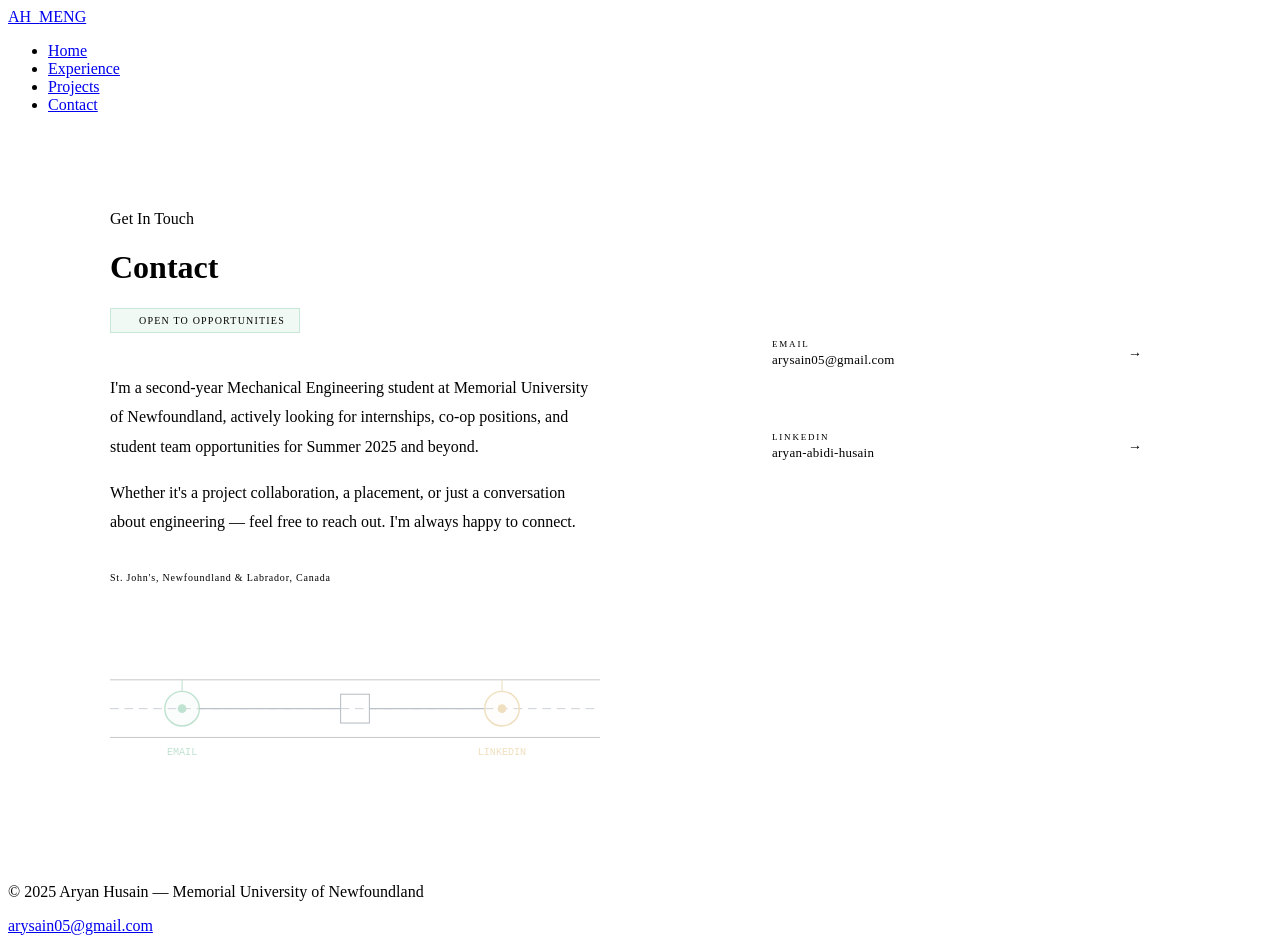
==== contact.html @ 4a882411 "Add files via upload" ====
<!DOCTYPE html>
<html lang="en">
<head>
  <meta charset="UTF-8"/>
  <meta name="viewport" content="width=device-width, initial-scale=1.0"/>
  <title>Aryan Husain — Contact</title>
  <link rel="stylesheet" href="assets/style.css"/>
  <style>

    .contact-page {
      max-width: 1060px;
      margin: 0 auto;
      padding: 5rem 2.5rem 6rem;
    }

    .contact-layout {
      display: grid;
      grid-template-columns: 1fr 1fr;
      gap: 5rem;
      align-items: start;
      margin-top: 1rem;
    }

    /* Left — message */
    .contact-intro p {
      font-size: 1rem;
      color: var(--dim);
      font-weight: 300;
      line-height: 1.85;
      margin-bottom: 1rem;
    }
    .contact-intro p strong { color: var(--body); font-weight: 500; }

    /* Right — links */
    .contact-links {
      display: flex;
      flex-direction: column;
      gap: 1px;
    }

    .contact-link {
      display: flex;
      align-items: center;
      gap: 1.25rem;
      padding: 1.5rem 1.75rem;
      background: var(--panel);
      border: 1px solid var(--edge);
      text-decoration: none;
      color: var(--body);
      transition: border-color 0.25s, background 0.25s, transform 0.2s;
      position: relative;
      overflow: hidden;
    }

    .contact-link::before {
      content: '';
      position: absolute;
      left: 0; top: 0; bottom: 0;
      width: 3px;
      background: var(--accent);
      transform: scaleY(0);
      transform-origin: bottom;
      transition: transform 0.3s;
    }

    .contact-link:hover {
      border-color: var(--accent);
      background: #1a2535;
      transform: translateX(4px);
    }
    .contact-link:hover::before { transform: scaleY(1); }

    .contact-link-icon {
      width: 44px;
      height: 44px;
      border: 1px solid var(--wire);
      background: var(--surface);
      display: flex;
      align-items: center;
      justify-content: center;
      flex-shrink: 0;
      transition: border-color 0.25s;
    }
    .contact-link:hover .contact-link-icon { border-color: var(--accent); }
    .contact-link-icon svg { width: 18px; height: 18px; stroke: var(--accent); }

    .contact-link-body { flex: 1; }

    .contact-link-label {
      font-family: var(--mono);
      font-size: 9px;
      letter-spacing: 0.2em;
      text-transform: uppercase;
      color: var(--dim);
      margin-bottom: 3px;
    }

    .contact-link-value {
      font-family: var(--mono);
      font-size: 13px;
      color: var(--bright);
      letter-spacing: 0.02em;
    }

    .contact-link-arrow {
      font-family: var(--mono);
      font-size: 14px;
      color: var(--wire);
      transition: color 0.2s, transform 0.2s;
    }
    .contact-link:hover .contact-link-arrow { color: var(--accent); transform: translateX(3px); }

    /* Drawing decoration */
    .contact-decoration {
      margin-top: 4rem;
      opacity: 0.35;
    }

    /* Status badge */
    .status-badge {
      display: inline-flex;
      align-items: center;
      gap: 8px;
      font-family: var(--mono);
      font-size: 10px;
      letter-spacing: 0.12em;
      text-transform: uppercase;
      color: var(--accent);
      background: rgba(76,175,125,0.08);
      border: 1px solid rgba(76,175,125,0.25);
      padding: 6px 14px;
      margin-bottom: 1.5rem;
    }
    .status-dot {
      width: 6px; height: 6px;
      background: var(--accent);
      border-radius: 50%;
      animation: pulse 2s infinite;
    }
    @keyframes pulse {
      0%, 100% { opacity: 1; }
      50% { opacity: 0.3; }
    }

    @media (max-width: 760px) {
      .contact-layout { grid-template-columns: 1fr; gap: 3rem; }
      .contact-page { padding: 3rem 1.25rem 4rem; }
    }
  </style>
</head>
<body>

<nav>
  <a class="nav-logo" href="index.html">AH<span>_</span>MENG</a>
  <ul class="nav-links">
    <li><a href="index.html">Home</a></li>
    <li><a href="experience.html">Experience</a></li>
    <li><a href="projects.html">Projects</a></li>
    <li><a href="contact.html" class="active">Contact</a></li>
  </ul>
</nav>

<div class="page-wrap">
<div class="contact-page">

  <div class="section-eyebrow fade-up">Get In Touch</div>
  <h1 class="section-title fade-up fade-up-d1">Contact</h1>

  <div class="contact-layout">

    <div class="contact-intro fade-up fade-up-d2">
      <div class="status-badge">
        <span class="status-dot"></span>
        Open to opportunities
      </div>
      <p>
        I'm a <strong>second-year Mechanical Engineering student at Memorial University of Newfoundland</strong>, actively looking for internships, co-op positions, and student team opportunities for Summer 2025 and beyond.
      </p>
      <p>
        Whether it's a project collaboration, a placement, or just a conversation about engineering — feel free to reach out. I'm always happy to connect.
      </p>
      <p style="font-family:var(--mono);font-size:10px;letter-spacing:0.08em;color:var(--wire);margin-top:2rem;">
        St. John's, Newfoundland &amp; Labrador, Canada
      </p>

      <div class="contact-decoration">
        <svg viewBox="0 0 340 80" fill="none" xmlns="http://www.w3.org/2000/svg" width="100%">
          <line x1="0" y1="40" x2="340" y2="40" stroke="#3d4f63" stroke-width="0.5" stroke-dasharray="6 4"/>
          <line x1="0" y1="20" x2="340" y2="20" stroke="#21262d" stroke-width="0.5"/>
          <line x1="0" y1="60" x2="340" y2="60" stroke="#21262d" stroke-width="0.5"/>
          <circle cx="50" cy="40" r="12" stroke="#4caf7d" stroke-width="1" fill="rgba(76,175,125,0.05)"/>
          <circle cx="50" cy="40" r="3" fill="#4caf7d"/>
          <line x1="62" y1="40" x2="160" y2="40" stroke="#3d4f63" stroke-width="1"/>
          <rect x="160" y="30" width="20" height="20" stroke="#3d4f63" stroke-width="0.75"/>
          <line x1="180" y1="40" x2="260" y2="40" stroke="#3d4f63" stroke-width="1"/>
          <circle cx="272" cy="40" r="12" stroke="#d4a647" stroke-width="1" fill="rgba(212,166,71,0.05)"/>
          <circle cx="272" cy="40" r="3" fill="#d4a647"/>
          <text x="50" y="72" text-anchor="middle" fill="#4caf7d" font-family="Share Tech Mono,monospace" font-size="7">EMAIL</text>
          <text x="272" y="72" text-anchor="middle" fill="#d4a647" font-family="Share Tech Mono,monospace" font-size="7">LINKEDIN</text>
          <line x1="50" y1="20" x2="50" y2="28" stroke="#4caf7d" stroke-width="0.75"/>
          <line x1="272" y1="20" x2="272" y2="28" stroke="#d4a647" stroke-width="0.75"/>
        </svg>
      </div>
    </div>

    <div class="contact-links fade-up fade-up-d3">

      <a href="mailto:arysain05@gmail.com" class="contact-link">
        <div class="contact-link-icon">
          <svg viewBox="0 0 24 24" fill="none" stroke-width="1.5">
            <rect x="2" y="4" width="20" height="16" rx="2"/>
            <path d="m2 7 10 7 10-7"/>
          </svg>
        </div>
        <div class="contact-link-body">
          <div class="contact-link-label">Email</div>
          <div class="contact-link-value">arysain05@gmail.com</div>
        </div>
        <span class="contact-link-arrow">→</span>
      </a>

      <a href="https://www.linkedin.com/in/aryan-abidi-husain-742992287" target="_blank" rel="noopener" class="contact-link">
        <div class="contact-link-icon">
          <svg viewBox="0 0 24 24" fill="none" stroke-width="1.5">
            <path d="M16 8a6 6 0 0 1 6 6v7h-4v-7a2 2 0 0 0-2-2 2 2 0 0 0-2 2v7h-4v-7a6 6 0 0 1 6-6z"/>
            <rect x="2" y="9" width="4" height="12"/>
            <circle cx="4" cy="4" r="2"/>
          </svg>
        </div>
        <div class="contact-link-body">
          <div class="contact-link-label">LinkedIn</div>
          <div class="contact-link-value">aryan-abidi-husain</div>
        </div>
        <span class="contact-link-arrow">→</span>
      </a>

    </div>

  </div>

</div><!-- /contact-page -->

<footer>
  <p>© 2025 Aryan Husain — Memorial University of Newfoundland</p>
  <p><a href="mailto:arysain05@gmail.com">arysain05@gmail.com</a></p>
</footer>
</div>
</body>
</html>
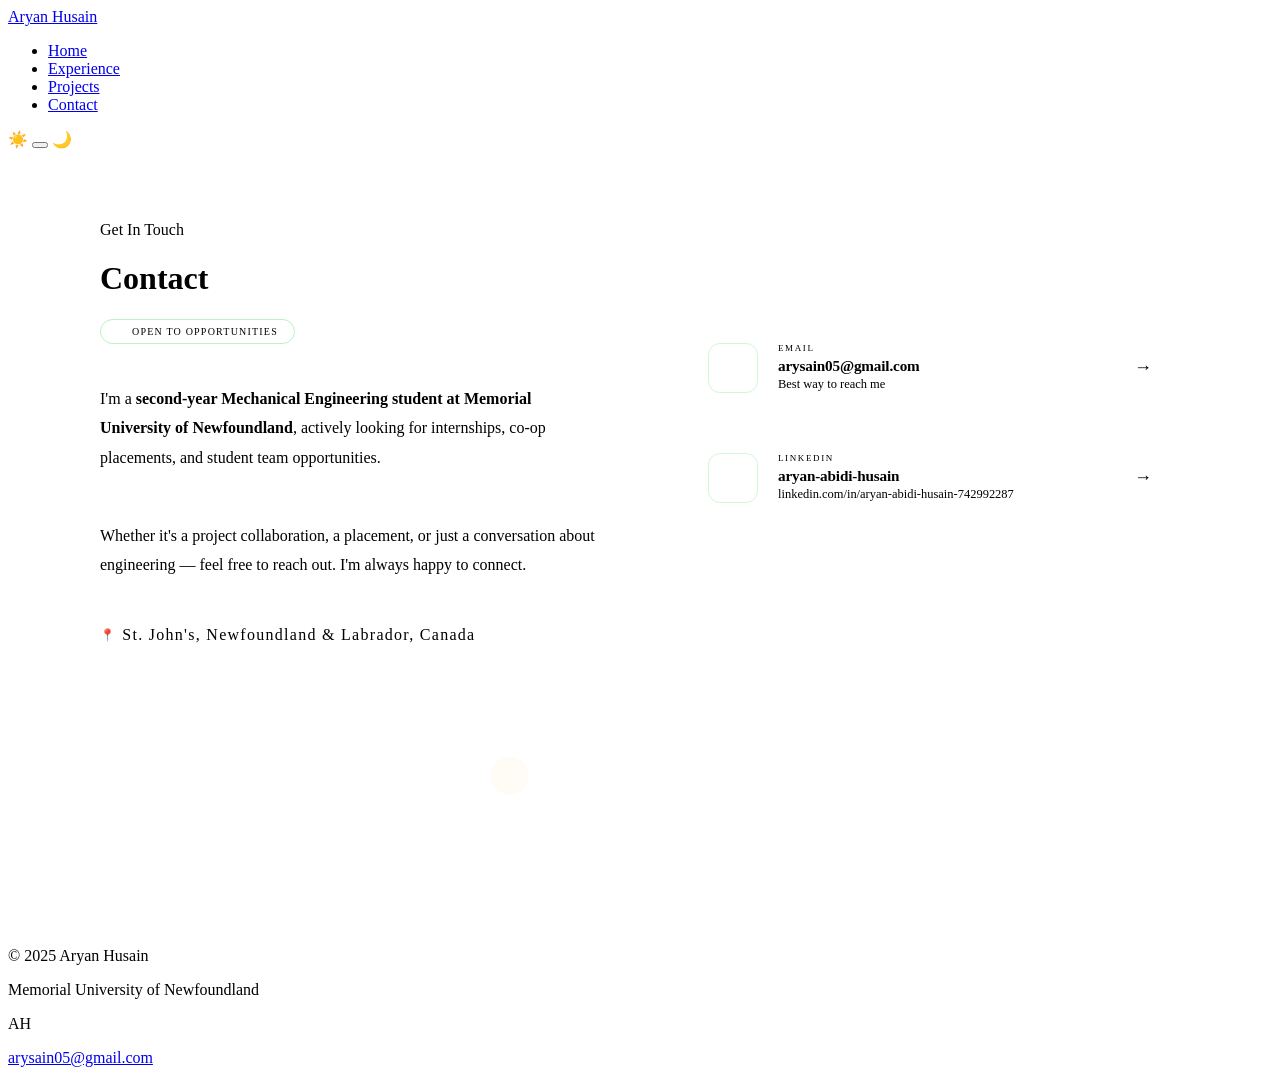
==== commit 64fd485f: "Update contact.html" ====
--- a/contact.html
+++ b/contact.html
@@ -1,204 +1,193 @@
 <!DOCTYPE html>
-<html lang="en">
+<html lang="en" data-theme="light">
 <head>
   <meta charset="UTF-8"/>
   <meta name="viewport" content="width=device-width, initial-scale=1.0"/>
   <title>Aryan Husain — Contact</title>
   <link rel="stylesheet" href="assets/style.css"/>
   <style>
-
-    .contact-page {
-      max-width: 1060px;
-      margin: 0 auto;
-      padding: 5rem 2.5rem 6rem;
-    }
-
-    .contact-layout {
-      display: grid;
-      grid-template-columns: 1fr 1fr;
-      gap: 5rem;
-      align-items: start;
-      margin-top: 1rem;
-    }
-
-    /* Left — message */
-    .contact-intro p {
-      font-size: 1rem;
-      color: var(--dim);
-      font-weight: 300;
-      line-height: 1.85;
-      margin-bottom: 1rem;
-    }
-    .contact-intro p strong { color: var(--body); font-weight: 500; }
-
-    /* Right — links */
-    .contact-links {
-      display: flex;
-      flex-direction: column;
-      gap: 1px;
-    }
-
-    .contact-link {
-      display: flex;
-      align-items: center;
-      gap: 1.25rem;
-      padding: 1.5rem 1.75rem;
-      background: var(--panel);
-      border: 1px solid var(--edge);
-      text-decoration: none;
-      color: var(--body);
-      transition: border-color 0.25s, background 0.25s, transform 0.2s;
-      position: relative;
-      overflow: hidden;
-    }
-
-    .contact-link::before {
-      content: '';
-      position: absolute;
-      left: 0; top: 0; bottom: 0;
-      width: 3px;
-      background: var(--accent);
-      transform: scaleY(0);
-      transform-origin: bottom;
-      transition: transform 0.3s;
-    }
-
-    .contact-link:hover {
-      border-color: var(--accent);
-      background: #1a2535;
-      transform: translateX(4px);
-    }
-    .contact-link:hover::before { transform: scaleY(1); }
-
-    .contact-link-icon {
-      width: 44px;
-      height: 44px;
-      border: 1px solid var(--wire);
-      background: var(--surface);
-      display: flex;
-      align-items: center;
-      justify-content: center;
-      flex-shrink: 0;
-      transition: border-color 0.25s;
-    }
-    .contact-link:hover .contact-link-icon { border-color: var(--accent); }
-    .contact-link-icon svg { width: 18px; height: 18px; stroke: var(--accent); }
-
-    .contact-link-body { flex: 1; }
-
-    .contact-link-label {
-      font-family: var(--mono);
-      font-size: 9px;
-      letter-spacing: 0.2em;
-      text-transform: uppercase;
-      color: var(--dim);
-      margin-bottom: 3px;
-    }
-
-    .contact-link-value {
-      font-family: var(--mono);
-      font-size: 13px;
-      color: var(--bright);
-      letter-spacing: 0.02em;
-    }
-
-    .contact-link-arrow {
-      font-family: var(--mono);
-      font-size: 14px;
-      color: var(--wire);
-      transition: color 0.2s, transform 0.2s;
-    }
-    .contact-link:hover .contact-link-arrow { color: var(--accent); transform: translateX(3px); }
-
-    /* Drawing decoration */
-    .contact-decoration {
-      margin-top: 4rem;
-      opacity: 0.35;
-    }
-
-    /* Status badge */
-    .status-badge {
-      display: inline-flex;
-      align-items: center;
-      gap: 8px;
-      font-family: var(--mono);
-      font-size: 10px;
-      letter-spacing: 0.12em;
-      text-transform: uppercase;
-      color: var(--accent);
-      background: rgba(76,175,125,0.08);
-      border: 1px solid rgba(76,175,125,0.25);
-      padding: 6px 14px;
-      margin-bottom: 1.5rem;
-    }
-    .status-dot {
-      width: 6px; height: 6px;
-      background: var(--accent);
-      border-radius: 50%;
-      animation: pulse 2s infinite;
-    }
-    @keyframes pulse {
-      0%, 100% { opacity: 1; }
-      50% { opacity: 0.3; }
-    }
-
-    @media (max-width: 760px) {
-      .contact-layout { grid-template-columns: 1fr; gap: 3rem; }
-      .contact-page { padding: 3rem 1.25rem 4rem; }
-    }
+  .contact-page {
+    max-width: 1080px;
+    margin: 0 auto;
+    padding: 4.5rem 2rem 6rem;
+  }
+
+  .contact-layout {
+    display: grid;
+    grid-template-columns: 1fr 1fr;
+    gap: 5rem;
+    align-items: start;
+  }
+
+  /* Left */
+  .contact-intro { display: flex; flex-direction: column; gap: 1rem; }
+
+  .status-pill {
+    display: inline-flex;
+    align-items: center;
+    gap: 8px;
+    font-family: var(--mono);
+    font-size: 10px;
+    font-weight: 500;
+    letter-spacing: 0.12em;
+    text-transform: uppercase;
+    color: var(--primary);
+    background: var(--secondary);
+    border: 1.5px solid rgba(30,214,52,0.3);
+    border-radius: 20px;
+    padding: 6px 16px;
+    width: fit-content;
+    margin-bottom: 0.5rem;
+  }
+  .status-dot {
+    width: 7px; height: 7px;
+    background: var(--primary);
+    border-radius: 50%;
+    animation: pulse 2.2s ease-in-out infinite;
+  }
+  @keyframes pulse {
+    0%,100% { opacity:1; transform:scale(1); }
+    50%      { opacity:0.35; transform:scale(0.8); }
+  }
+
+  .contact-intro p {
+    font-size: 1rem; color: var(--text2);
+    font-weight: 300; line-height: 1.85;
+  }
+  .contact-intro p strong { color: var(--text); font-weight: 600; }
+
+  .contact-location {
+    font-family: var(--mono); font-size: 10px;
+    color: var(--text3); letter-spacing: 0.08em;
+    margin-top: 0.5rem;
+    display: flex; align-items: center; gap: 6px;
+  }
+  .contact-location::before { content: '📍'; font-size: 12px; }
+
+  /* decorative circuit */
+  .contact-deco { margin-top: 2.5rem; opacity: 0.6; }
+
+  /* Right — links */
+  .contact-links { display: flex; flex-direction: column; gap: 12px; }
+
+  .contact-link {
+    display: flex;
+    align-items: center;
+    gap: 1.25rem;
+    padding: 1.5rem 1.75rem;
+    background: var(--panel);
+    border: 1.5px solid var(--border);
+    border-radius: 14px;
+    text-decoration: none;
+    color: var(--text);
+    transition: border-color 0.25s, box-shadow 0.25s, transform 0.25s, background 0.25s;
+  }
+  .contact-link:hover {
+    border-color: var(--primary);
+    background: var(--secondary);
+    box-shadow: 0 6px 24px var(--shadow);
+    transform: translateY(-3px);
+  }
+
+  .contact-link-icon {
+    width: 48px; height: 48px;
+    border-radius: 12px;
+    background: var(--secondary);
+    border: 1.5px solid rgba(30,214,52,0.2);
+    display: flex; align-items: center; justify-content: center;
+    flex-shrink: 0;
+    transition: background 0.25s, border-color 0.25s;
+  }
+  .contact-link:hover .contact-link-icon {
+    background: rgba(30,214,52,0.15);
+    border-color: var(--primary);
+  }
+  .contact-link-icon svg { width: 20px; height: 20px; stroke: var(--primary); }
+
+  .contact-link-body { flex: 1; }
+  .contact-link-label {
+    font-family: var(--mono); font-size: 9px;
+    letter-spacing: 0.18em; text-transform: uppercase;
+    color: var(--text3); margin-bottom: 4px;
+  }
+  .contact-link-value {
+    font-size: 0.95rem; font-weight: 600;
+    color: var(--text); letter-spacing: -0.01em;
+  }
+  .contact-link-sub {
+    font-size: 0.78rem; color: var(--text3);
+    margin-top: 2px;
+  }
+
+  .contact-arrow {
+    font-size: 18px; color: var(--border);
+    transition: color 0.25s, transform 0.25s;
+    font-weight: 300;
+  }
+  .contact-link:hover .contact-arrow {
+    color: var(--primary);
+    transform: translateX(3px);
+  }
+
+  @media (max-width: 760px) {
+    .contact-layout { grid-template-columns: 1fr; gap: 3rem; }
+    .contact-page { padding: 3rem 1rem 4rem; }
+  }
   </style>
 </head>
 <body>
 
 <nav>
-  <a class="nav-logo" href="index.html">AH<span>_</span>MENG</a>
+  <a class="nav-logo" href="index.html"><span class="nav-logo-dot"></span>Aryan Husain</a>
   <ul class="nav-links">
     <li><a href="index.html">Home</a></li>
     <li><a href="experience.html">Experience</a></li>
     <li><a href="projects.html">Projects</a></li>
     <li><a href="contact.html" class="active">Contact</a></li>
   </ul>
+  <div class="theme-toggle-wrap">
+    <span class="theme-toggle-icon">☀️</span>
+    <button class="theme-toggle" id="themeToggle" aria-label="Toggle dark mode"></button>
+    <span class="theme-toggle-icon">🌙</span>
+  </div>
 </nav>
 
 <div class="page-wrap">
 <div class="contact-page">
 
-  <div class="section-eyebrow fade-up">Get In Touch</div>
-  <h1 class="section-title fade-up fade-up-d1">Contact</h1>
+  <div class="eyebrow fade-up">Get In Touch</div>
+  <h1 class="page-title fade-up fade-up-d1">Contact</h1>
 
   <div class="contact-layout">
 
     <div class="contact-intro fade-up fade-up-d2">
-      <div class="status-badge">
+      <div class="status-pill">
         <span class="status-dot"></span>
         Open to opportunities
       </div>
       <p>
-        I'm a <strong>second-year Mechanical Engineering student at Memorial University of Newfoundland</strong>, actively looking for internships, co-op positions, and student team opportunities for Summer 2025 and beyond.
+        I'm a <strong>second-year Mechanical Engineering student at Memorial University of Newfoundland</strong>, actively looking for internships, co-op placements, and student team opportunities.
       </p>
       <p>
         Whether it's a project collaboration, a placement, or just a conversation about engineering — feel free to reach out. I'm always happy to connect.
       </p>
-      <p style="font-family:var(--mono);font-size:10px;letter-spacing:0.08em;color:var(--wire);margin-top:2rem;">
-        St. John's, Newfoundland &amp; Labrador, Canada
-      </p>
-
-      <div class="contact-decoration">
-        <svg viewBox="0 0 340 80" fill="none" xmlns="http://www.w3.org/2000/svg" width="100%">
-          <line x1="0" y1="40" x2="340" y2="40" stroke="#3d4f63" stroke-width="0.5" stroke-dasharray="6 4"/>
-          <line x1="0" y1="20" x2="340" y2="20" stroke="#21262d" stroke-width="0.5"/>
-          <line x1="0" y1="60" x2="340" y2="60" stroke="#21262d" stroke-width="0.5"/>
-          <circle cx="50" cy="40" r="12" stroke="#4caf7d" stroke-width="1" fill="rgba(76,175,125,0.05)"/>
-          <circle cx="50" cy="40" r="3" fill="#4caf7d"/>
-          <line x1="62" y1="40" x2="160" y2="40" stroke="#3d4f63" stroke-width="1"/>
-          <rect x="160" y="30" width="20" height="20" stroke="#3d4f63" stroke-width="0.75"/>
-          <line x1="180" y1="40" x2="260" y2="40" stroke="#3d4f63" stroke-width="1"/>
-          <circle cx="272" cy="40" r="12" stroke="#d4a647" stroke-width="1" fill="rgba(212,166,71,0.05)"/>
-          <circle cx="272" cy="40" r="3" fill="#d4a647"/>
-          <text x="50" y="72" text-anchor="middle" fill="#4caf7d" font-family="Share Tech Mono,monospace" font-size="7">EMAIL</text>
-          <text x="272" y="72" text-anchor="middle" fill="#d4a647" font-family="Share Tech Mono,monospace" font-size="7">LINKEDIN</text>
-          <line x1="50" y1="20" x2="50" y2="28" stroke="#4caf7d" stroke-width="0.75"/>
-          <line x1="272" y1="20" x2="272" y2="28" stroke="#d4a647" stroke-width="0.75"/>
+      <p class="contact-location">St. John's, Newfoundland &amp; Labrador, Canada</p>
+
+      <!-- Decorative circuit SVG -->
+      <div class="contact-deco">
+        <svg viewBox="0 0 320 70" fill="none" xmlns="http://www.w3.org/2000/svg" width="100%">
+          <line x1="0"   y1="35" x2="320" y2="35" stroke="var(--border2)" stroke-width="1" stroke-dasharray="6 5"/>
+          <circle cx="40"  cy="35" r="14" stroke="var(--primary)" stroke-width="1.5" fill="var(--secondary)"/>
+          <circle cx="40"  cy="35" r="4"  fill="var(--primary)"/>
+          <line x1="54"  y1="35" x2="140" y2="35" stroke="var(--primary)" stroke-width="1.5"/>
+          <rect  x="140" y="25" width="20" height="20" rx="4" stroke="var(--border)" stroke-width="1.5" fill="var(--panel)"/>
+          <line x1="160" y1="35" x2="250" y2="35" stroke="var(--primary)" stroke-width="1.5"/>
+          <circle cx="262" cy="35" r="12" stroke="var(--accent)" stroke-width="1.5" fill="rgba(255,180,50,0.08)"/>
+          <circle cx="262" cy="35" r="3.5" fill="var(--accent)"/>
+          <text x="40"  y="60" text-anchor="middle" fill="var(--primary)" font-family="DM Mono,monospace" font-size="7" letter-spacing="0.1em">EMAIL</text>
+          <text x="262" y="60" text-anchor="middle" fill="var(--accent)"  font-family="DM Mono,monospace" font-size="7" letter-spacing="0.1em">LINKEDIN</text>
+          <line x1="40"  y1="21" x2="40"  y2="0"  stroke="var(--primary)" stroke-width="0.75" stroke-dasharray="3 3"/>
+          <line x1="262" y1="23" x2="262" y2="0"  stroke="var(--accent)"  stroke-width="0.75" stroke-dasharray="3 3"/>
         </svg>
       </div>
     </div>
@@ -207,21 +196,22 @@
 
       <a href="mailto:arysain05@gmail.com" class="contact-link">
         <div class="contact-link-icon">
-          <svg viewBox="0 0 24 24" fill="none" stroke-width="1.5">
-            <rect x="2" y="4" width="20" height="16" rx="2"/>
+          <svg viewBox="0 0 24 24" fill="none" stroke-width="1.75">
+            <rect x="2" y="4" width="20" height="16" rx="3"/>
             <path d="m2 7 10 7 10-7"/>
           </svg>
         </div>
         <div class="contact-link-body">
           <div class="contact-link-label">Email</div>
           <div class="contact-link-value">arysain05@gmail.com</div>
-        </div>
-        <span class="contact-link-arrow">→</span>
+          <div class="contact-link-sub">Best way to reach me</div>
+        </div>
+        <span class="contact-arrow">→</span>
       </a>
 
       <a href="https://www.linkedin.com/in/aryan-abidi-husain-742992287" target="_blank" rel="noopener" class="contact-link">
         <div class="contact-link-icon">
-          <svg viewBox="0 0 24 24" fill="none" stroke-width="1.5">
+          <svg viewBox="0 0 24 24" fill="none" stroke-width="1.75">
             <path d="M16 8a6 6 0 0 1 6 6v7h-4v-7a2 2 0 0 0-2-2 2 2 0 0 0-2 2v7h-4v-7a6 6 0 0 1 6-6z"/>
             <rect x="2" y="9" width="4" height="12"/>
             <circle cx="4" cy="4" r="2"/>
@@ -230,20 +220,37 @@
         <div class="contact-link-body">
           <div class="contact-link-label">LinkedIn</div>
           <div class="contact-link-value">aryan-abidi-husain</div>
-        </div>
-        <span class="contact-link-arrow">→</span>
+          <div class="contact-link-sub">linkedin.com/in/aryan-abidi-husain-742992287</div>
+        </div>
+        <span class="contact-arrow">→</span>
       </a>
 
     </div>
 
   </div>
 
-</div><!-- /contact-page -->
+</div>
 
 <footer>
-  <p>© 2025 Aryan Husain — Memorial University of Newfoundland</p>
+  <div class="footer-left">
+    <p>© 2025 Aryan Husain</p>
+    <p>Memorial University of Newfoundland</p>
+  </div>
+  <div class="footer-dot">AH</div>
   <p><a href="mailto:arysain05@gmail.com">arysain05@gmail.com</a></p>
 </footer>
 </div>
+
+<script>
+  const html = document.documentElement;
+  const btn  = document.getElementById('themeToggle');
+  const saved = localStorage.getItem('theme') || 'light';
+  html.setAttribute('data-theme', saved);
+  btn.addEventListener('click', () => {
+    const next = html.getAttribute('data-theme') === 'dark' ? 'light' : 'dark';
+    html.setAttribute('data-theme', next);
+    localStorage.setItem('theme', next);
+  });
+</script>
 </body>
 </html>
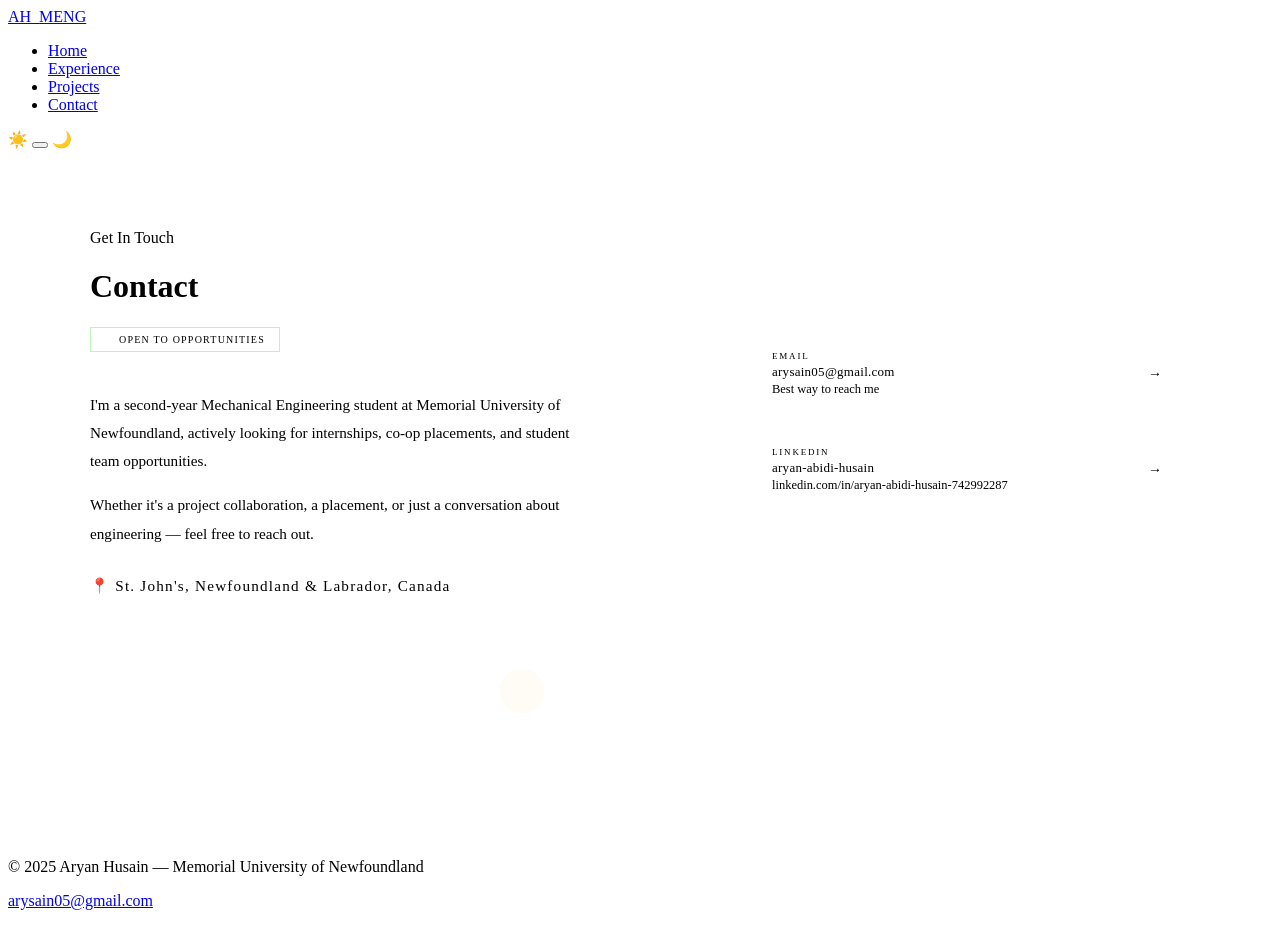
==== commit 2ac23bf0: "Update contact.html" ====
--- a/contact.html
+++ b/contact.html
@@ -1,16 +1,12 @@
 <!DOCTYPE html>
-<html lang="en" data-theme="light">
+<html lang="en" data-theme="dark">
 <head>
   <meta charset="UTF-8"/>
   <meta name="viewport" content="width=device-width, initial-scale=1.0"/>
   <title>Aryan Husain — Contact</title>
   <link rel="stylesheet" href="assets/style.css"/>
   <style>
-  .contact-page {
-    max-width: 1080px;
-    margin: 0 auto;
-    padding: 4.5rem 2rem 6rem;
-  }
+  .contact-page { max-width: 1100px; margin: 0 auto; padding: 5rem 2rem 6rem; }
 
   .contact-layout {
     display: grid;
@@ -19,56 +15,51 @@
     align-items: start;
   }
 
-  /* Left */
-  .contact-intro { display: flex; flex-direction: column; gap: 1rem; }
-
-  .status-pill {
+  /* Status badge */
+  .status-badge {
     display: inline-flex;
     align-items: center;
     gap: 8px;
     font-family: var(--mono);
     font-size: 10px;
-    font-weight: 500;
     letter-spacing: 0.12em;
     text-transform: uppercase;
     color: var(--primary);
     background: var(--secondary);
-    border: 1.5px solid rgba(30,214,52,0.3);
-    border-radius: 20px;
-    padding: 6px 16px;
+    border: 1px solid rgba(30,214,52,0.3);
+    padding: 6px 14px;
+    margin-bottom: 1.5rem;
     width: fit-content;
-    margin-bottom: 0.5rem;
   }
   .status-dot {
-    width: 7px; height: 7px;
+    width: 6px; height: 6px;
     background: var(--primary);
     border-radius: 50%;
-    animation: pulse 2.2s ease-in-out infinite;
+    animation: pulse 2s ease-in-out infinite;
   }
   @keyframes pulse {
-    0%,100% { opacity:1; transform:scale(1); }
-    50%      { opacity:0.35; transform:scale(0.8); }
-  }
-
-  .contact-intro p {
-    font-size: 1rem; color: var(--text2);
+    0%,100% { opacity:1; }
+    50%      { opacity:0.3; }
+  }
+
+  .contact-info p {
+    font-size: 0.95rem; color: var(--dim);
     font-weight: 300; line-height: 1.85;
-  }
-  .contact-intro p strong { color: var(--text); font-weight: 600; }
+    margin-bottom: 1rem;
+  }
+  .contact-info p strong { color: var(--text); font-weight: 500; }
 
   .contact-location {
     font-family: var(--mono); font-size: 10px;
-    color: var(--text3); letter-spacing: 0.08em;
-    margin-top: 0.5rem;
-    display: flex; align-items: center; gap: 6px;
-  }
-  .contact-location::before { content: '📍'; font-size: 12px; }
-
-  /* decorative circuit */
-  .contact-deco { margin-top: 2.5rem; opacity: 0.6; }
-
-  /* Right — links */
-  .contact-links { display: flex; flex-direction: column; gap: 12px; }
+    color: var(--wire); letter-spacing: 0.08em;
+    margin-top: 1.5rem;
+  }
+
+  /* Decorative circuit line */
+  .contact-deco { margin-top: 2.5rem; }
+
+  /* Right side — contact links */
+  .contact-links { display: flex; flex-direction: column; gap: 2px; }
 
   .contact-link {
     display: flex;
@@ -76,58 +67,56 @@
     gap: 1.25rem;
     padding: 1.5rem 1.75rem;
     background: var(--panel);
-    border: 1.5px solid var(--border);
-    border-radius: 14px;
+    border: 1px solid var(--edge);
     text-decoration: none;
     color: var(--text);
-    transition: border-color 0.25s, box-shadow 0.25s, transform 0.25s, background 0.25s;
+    position: relative;
+    transition: border-color 0.25s, background 0.25s, transform 0.2s;
+    overflow: hidden;
+  }
+  .contact-link::before {
+    content: '';
+    position: absolute; left: 0; top: 0; bottom: 0;
+    width: 3px;
+    background: var(--primary);
+    transform: scaleY(0); transform-origin: bottom;
+    transition: transform 0.3s;
   }
   .contact-link:hover {
     border-color: var(--primary);
-    background: var(--secondary);
-    box-shadow: 0 6px 24px var(--shadow);
-    transform: translateY(-3px);
-  }
+    background: var(--surface);
+    transform: translateX(4px);
+  }
+  .contact-link:hover::before { transform: scaleY(1); }
 
   .contact-link-icon {
-    width: 48px; height: 48px;
-    border-radius: 12px;
-    background: var(--secondary);
-    border: 1.5px solid rgba(30,214,52,0.2);
+    width: 44px; height: 44px;
+    border: 1px solid var(--wire);
+    background: var(--surface);
     display: flex; align-items: center; justify-content: center;
     flex-shrink: 0;
-    transition: background 0.25s, border-color 0.25s;
-  }
-  .contact-link:hover .contact-link-icon {
-    background: rgba(30,214,52,0.15);
-    border-color: var(--primary);
-  }
-  .contact-link-icon svg { width: 20px; height: 20px; stroke: var(--primary); }
+    transition: border-color 0.25s;
+  }
+  .contact-link:hover .contact-link-icon { border-color: var(--primary); }
+  .contact-link-icon svg { width: 18px; height: 18px; stroke: var(--primary); }
 
   .contact-link-body { flex: 1; }
   .contact-link-label {
     font-family: var(--mono); font-size: 9px;
-    letter-spacing: 0.18em; text-transform: uppercase;
-    color: var(--text3); margin-bottom: 4px;
+    letter-spacing: 0.2em; text-transform: uppercase;
+    color: var(--dim); margin-bottom: 3px;
   }
   .contact-link-value {
-    font-size: 0.95rem; font-weight: 600;
-    color: var(--text); letter-spacing: -0.01em;
-  }
-  .contact-link-sub {
-    font-size: 0.78rem; color: var(--text3);
-    margin-top: 2px;
-  }
+    font-family: var(--mono); font-size: 13px;
+    color: var(--bright); letter-spacing: 0.02em;
+  }
+  .contact-link-sub { font-size: 0.78rem; color: var(--dim); margin-top: 2px; }
 
   .contact-arrow {
-    font-size: 18px; color: var(--border);
-    transition: color 0.25s, transform 0.25s;
-    font-weight: 300;
-  }
-  .contact-link:hover .contact-arrow {
-    color: var(--primary);
-    transform: translateX(3px);
-  }
+    font-family: var(--mono); font-size: 14px;
+    color: var(--wire); transition: color 0.2s, transform 0.2s;
+  }
+  .contact-link:hover .contact-arrow { color: var(--primary); transform: translateX(3px); }
 
   @media (max-width: 760px) {
     .contact-layout { grid-template-columns: 1fr; gap: 3rem; }
@@ -138,7 +127,7 @@
 <body>
 
 <nav>
-  <a class="nav-logo" href="index.html"><span class="nav-logo-dot"></span>Aryan Husain</a>
+  <a class="nav-logo" href="index.html">AH<span>_</span>MENG</a>
   <ul class="nav-links">
     <li><a href="index.html">Home</a></li>
     <li><a href="experience.html">Experience</a></li>
@@ -146,48 +135,41 @@
     <li><a href="contact.html" class="active">Contact</a></li>
   </ul>
   <div class="theme-toggle-wrap">
-    <span class="theme-toggle-icon">☀️</span>
-    <button class="theme-toggle" id="themeToggle" aria-label="Toggle dark mode"></button>
-    <span class="theme-toggle-icon">🌙</span>
+    <span class="theme-icon">☀️</span>
+    <button class="theme-toggle" id="themeToggle" aria-label="Toggle theme"></button>
+    <span class="theme-icon">🌙</span>
   </div>
 </nav>
 
 <div class="page-wrap">
 <div class="contact-page">
 
-  <div class="eyebrow fade-up">Get In Touch</div>
-  <h1 class="page-title fade-up fade-up-d1">Contact</h1>
+  <div class="section-eyebrow fade-up">Get In Touch</div>
+  <h1 class="section-title fade-up fade-up-d1">Contact</h1>
 
   <div class="contact-layout">
 
-    <div class="contact-intro fade-up fade-up-d2">
-      <div class="status-pill">
+    <div class="contact-info fade-up fade-up-d2">
+      <div class="status-badge">
         <span class="status-dot"></span>
         Open to opportunities
       </div>
-      <p>
-        I'm a <strong>second-year Mechanical Engineering student at Memorial University of Newfoundland</strong>, actively looking for internships, co-op placements, and student team opportunities.
-      </p>
-      <p>
-        Whether it's a project collaboration, a placement, or just a conversation about engineering — feel free to reach out. I'm always happy to connect.
-      </p>
-      <p class="contact-location">St. John's, Newfoundland &amp; Labrador, Canada</p>
-
-      <!-- Decorative circuit SVG -->
+      <p>I'm a <strong>second-year Mechanical Engineering student at Memorial University of Newfoundland</strong>, actively looking for internships, co-op placements, and student team opportunities.</p>
+      <p>Whether it's a project collaboration, a placement, or just a conversation about engineering — feel free to reach out.</p>
+      <p class="contact-location">📍 St. John's, Newfoundland &amp; Labrador, Canada</p>
+
       <div class="contact-deco">
-        <svg viewBox="0 0 320 70" fill="none" xmlns="http://www.w3.org/2000/svg" width="100%">
-          <line x1="0"   y1="35" x2="320" y2="35" stroke="var(--border2)" stroke-width="1" stroke-dasharray="6 5"/>
-          <circle cx="40"  cy="35" r="14" stroke="var(--primary)" stroke-width="1.5" fill="var(--secondary)"/>
-          <circle cx="40"  cy="35" r="4"  fill="var(--primary)"/>
-          <line x1="54"  y1="35" x2="140" y2="35" stroke="var(--primary)" stroke-width="1.5"/>
-          <rect  x="140" y="25" width="20" height="20" rx="4" stroke="var(--border)" stroke-width="1.5" fill="var(--panel)"/>
-          <line x1="160" y1="35" x2="250" y2="35" stroke="var(--primary)" stroke-width="1.5"/>
-          <circle cx="262" cy="35" r="12" stroke="var(--accent)" stroke-width="1.5" fill="rgba(255,180,50,0.08)"/>
-          <circle cx="262" cy="35" r="3.5" fill="var(--accent)"/>
-          <text x="40"  y="60" text-anchor="middle" fill="var(--primary)" font-family="DM Mono,monospace" font-size="7" letter-spacing="0.1em">EMAIL</text>
-          <text x="262" y="60" text-anchor="middle" fill="var(--accent)"  font-family="DM Mono,monospace" font-size="7" letter-spacing="0.1em">LINKEDIN</text>
-          <line x1="40"  y1="21" x2="40"  y2="0"  stroke="var(--primary)" stroke-width="0.75" stroke-dasharray="3 3"/>
-          <line x1="262" y1="23" x2="262" y2="0"  stroke="var(--accent)"  stroke-width="0.75" stroke-dasharray="3 3"/>
+        <svg viewBox="0 0 300 60" fill="none" xmlns="http://www.w3.org/2000/svg" width="100%" style="opacity:0.6">
+          <line x1="0" y1="30" x2="300" y2="30" stroke="var(--edge)" stroke-width="0.75" stroke-dasharray="5 4"/>
+          <circle cx="38" cy="30" r="13" stroke="var(--primary)" stroke-width="1" fill="var(--secondary)"/>
+          <circle cx="38" cy="30" r="3.5" fill="var(--primary)"/>
+          <line x1="51" y1="30" x2="140" y2="30" stroke="var(--primary)" stroke-width="1"/>
+          <rect x="140" y="22" width="18" height="16" rx="2" stroke="var(--wire)" stroke-width="1" fill="var(--panel)"/>
+          <line x1="158" y1="30" x2="242" y2="30" stroke="var(--accent)" stroke-width="1"/>
+          <circle cx="254" cy="30" r="13" stroke="var(--accent)" stroke-width="1" fill="rgba(255,180,50,0.07)"/>
+          <circle cx="254" cy="30" r="3.5" fill="var(--accent)"/>
+          <text x="38"  y="52" text-anchor="middle" fill="var(--primary)" font-family="Share Tech Mono,monospace" font-size="7" letter-spacing="0.1em">EMAIL</text>
+          <text x="254" y="52" text-anchor="middle" fill="var(--accent)"  font-family="Share Tech Mono,monospace" font-size="7" letter-spacing="0.08em">LINKEDIN</text>
         </svg>
       </div>
     </div>
@@ -196,8 +178,8 @@
 
       <a href="mailto:arysain05@gmail.com" class="contact-link">
         <div class="contact-link-icon">
-          <svg viewBox="0 0 24 24" fill="none" stroke-width="1.75">
-            <rect x="2" y="4" width="20" height="16" rx="3"/>
+          <svg viewBox="0 0 24 24" fill="none" stroke-width="1.5">
+            <rect x="2" y="4" width="20" height="16" rx="2"/>
             <path d="m2 7 10 7 10-7"/>
           </svg>
         </div>
@@ -211,7 +193,7 @@
 
       <a href="https://www.linkedin.com/in/aryan-abidi-husain-742992287" target="_blank" rel="noopener" class="contact-link">
         <div class="contact-link-icon">
-          <svg viewBox="0 0 24 24" fill="none" stroke-width="1.75">
+          <svg viewBox="0 0 24 24" fill="none" stroke-width="1.5">
             <path d="M16 8a6 6 0 0 1 6 6v7h-4v-7a2 2 0 0 0-2-2 2 2 0 0 0-2 2v7h-4v-7a6 6 0 0 1 6-6z"/>
             <rect x="2" y="9" width="4" height="12"/>
             <circle cx="4" cy="4" r="2"/>
@@ -232,25 +214,23 @@
 </div>
 
 <footer>
-  <div class="footer-left">
-    <p>© 2025 Aryan Husain</p>
-    <p>Memorial University of Newfoundland</p>
-  </div>
-  <div class="footer-dot">AH</div>
+  <p>© 2025 Aryan Husain — Memorial University of Newfoundland</p>
   <p><a href="mailto:arysain05@gmail.com">arysain05@gmail.com</a></p>
 </footer>
 </div>
 
 <script>
-  const html = document.documentElement;
-  const btn  = document.getElementById('themeToggle');
-  const saved = localStorage.getItem('theme') || 'light';
-  html.setAttribute('data-theme', saved);
-  btn.addEventListener('click', () => {
-    const next = html.getAttribute('data-theme') === 'dark' ? 'light' : 'dark';
-    html.setAttribute('data-theme', next);
-    localStorage.setItem('theme', next);
-  });
+  (function(){
+    var html = document.documentElement;
+    var btn  = document.getElementById('themeToggle');
+    var saved = localStorage.getItem('ah-theme') || 'dark';
+    html.setAttribute('data-theme', saved);
+    btn.addEventListener('click', function(){
+      var next = html.getAttribute('data-theme') === 'dark' ? 'light' : 'dark';
+      html.setAttribute('data-theme', next);
+      localStorage.setItem('ah-theme', next);
+    });
+  })();
 </script>
 </body>
 </html>
